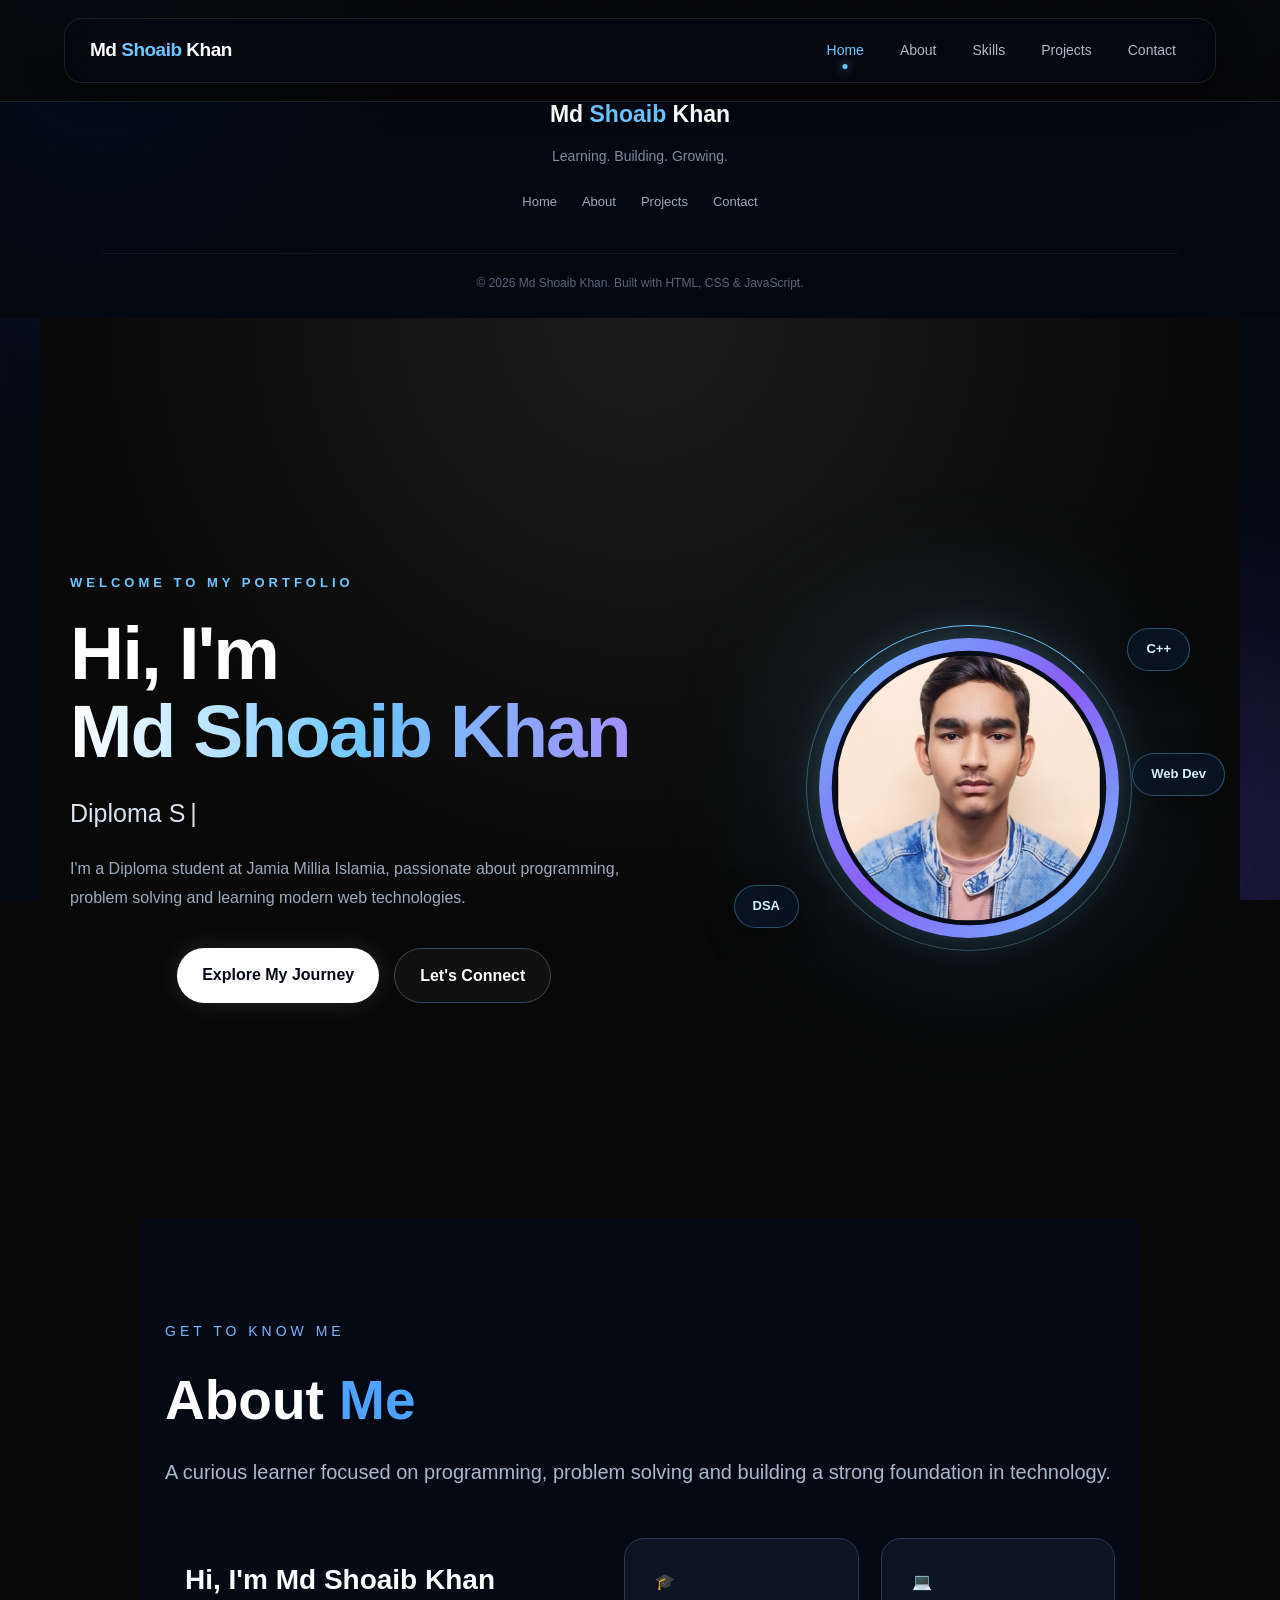
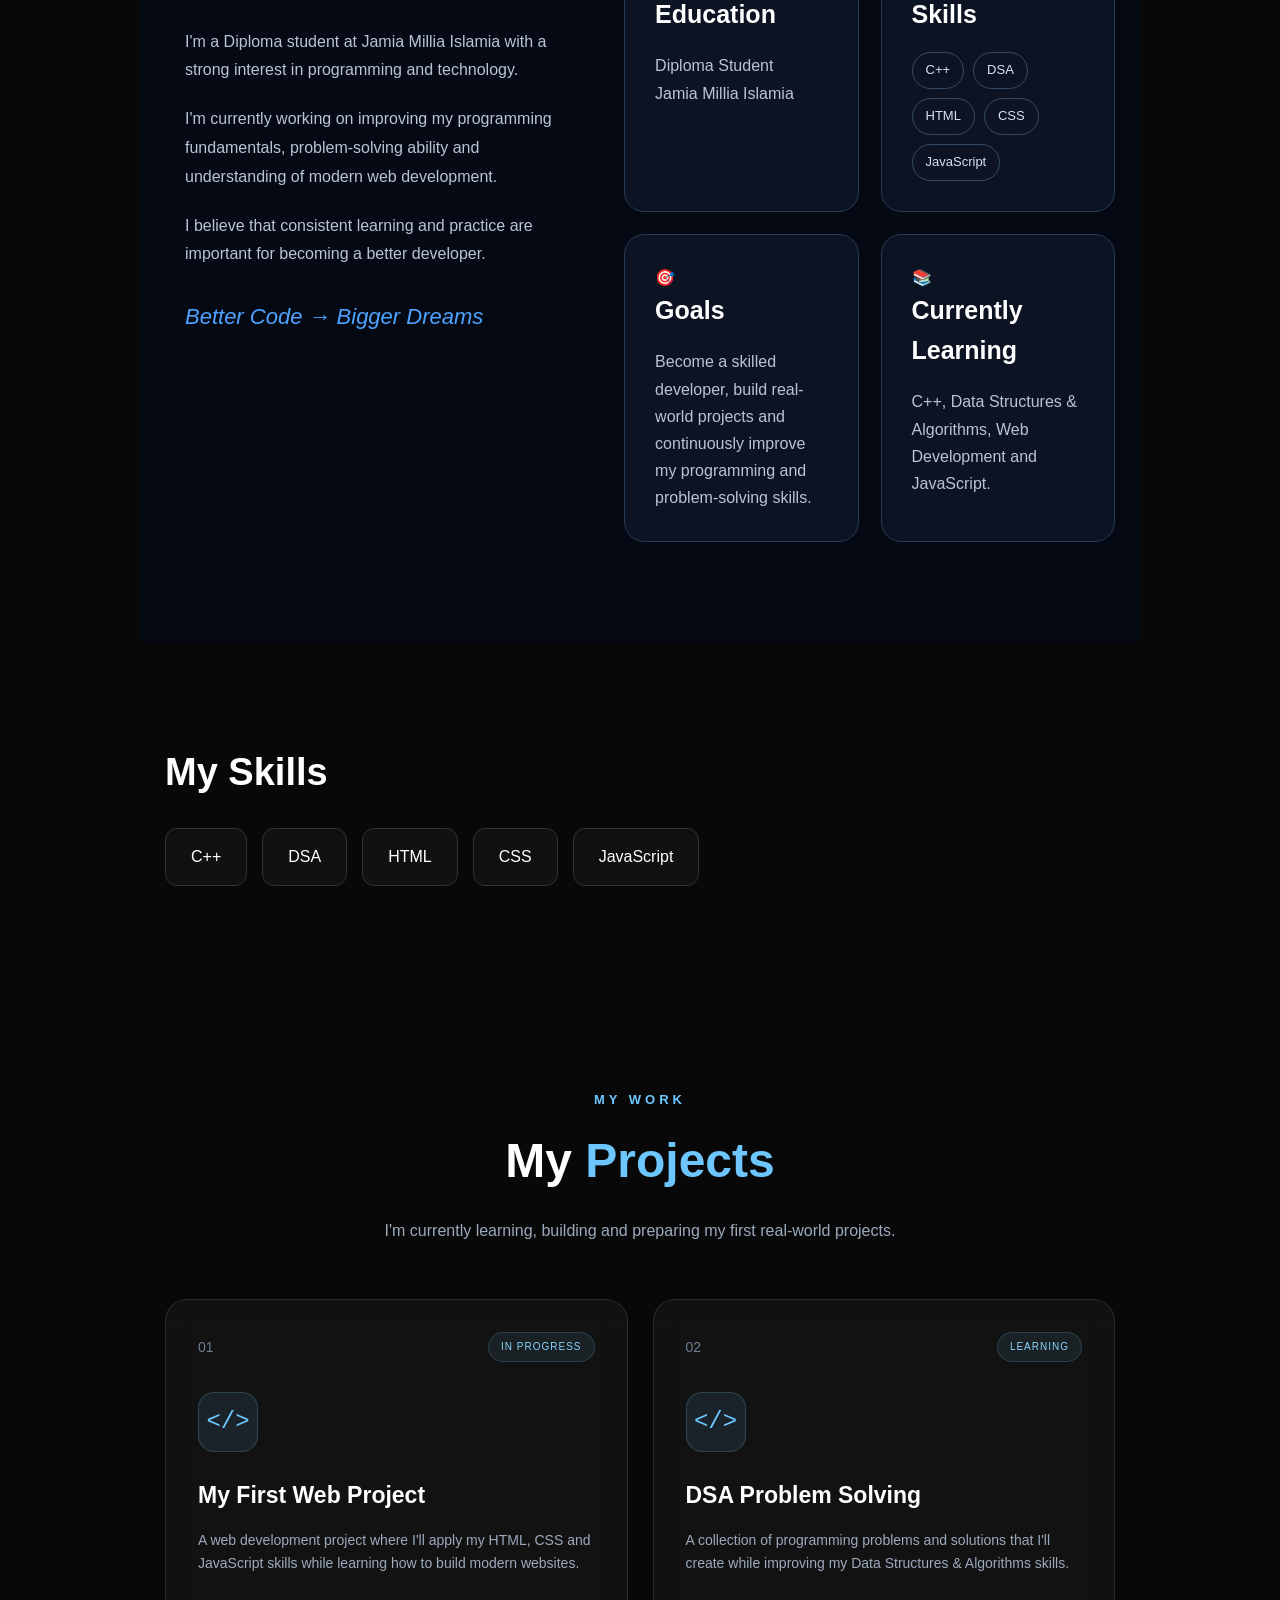
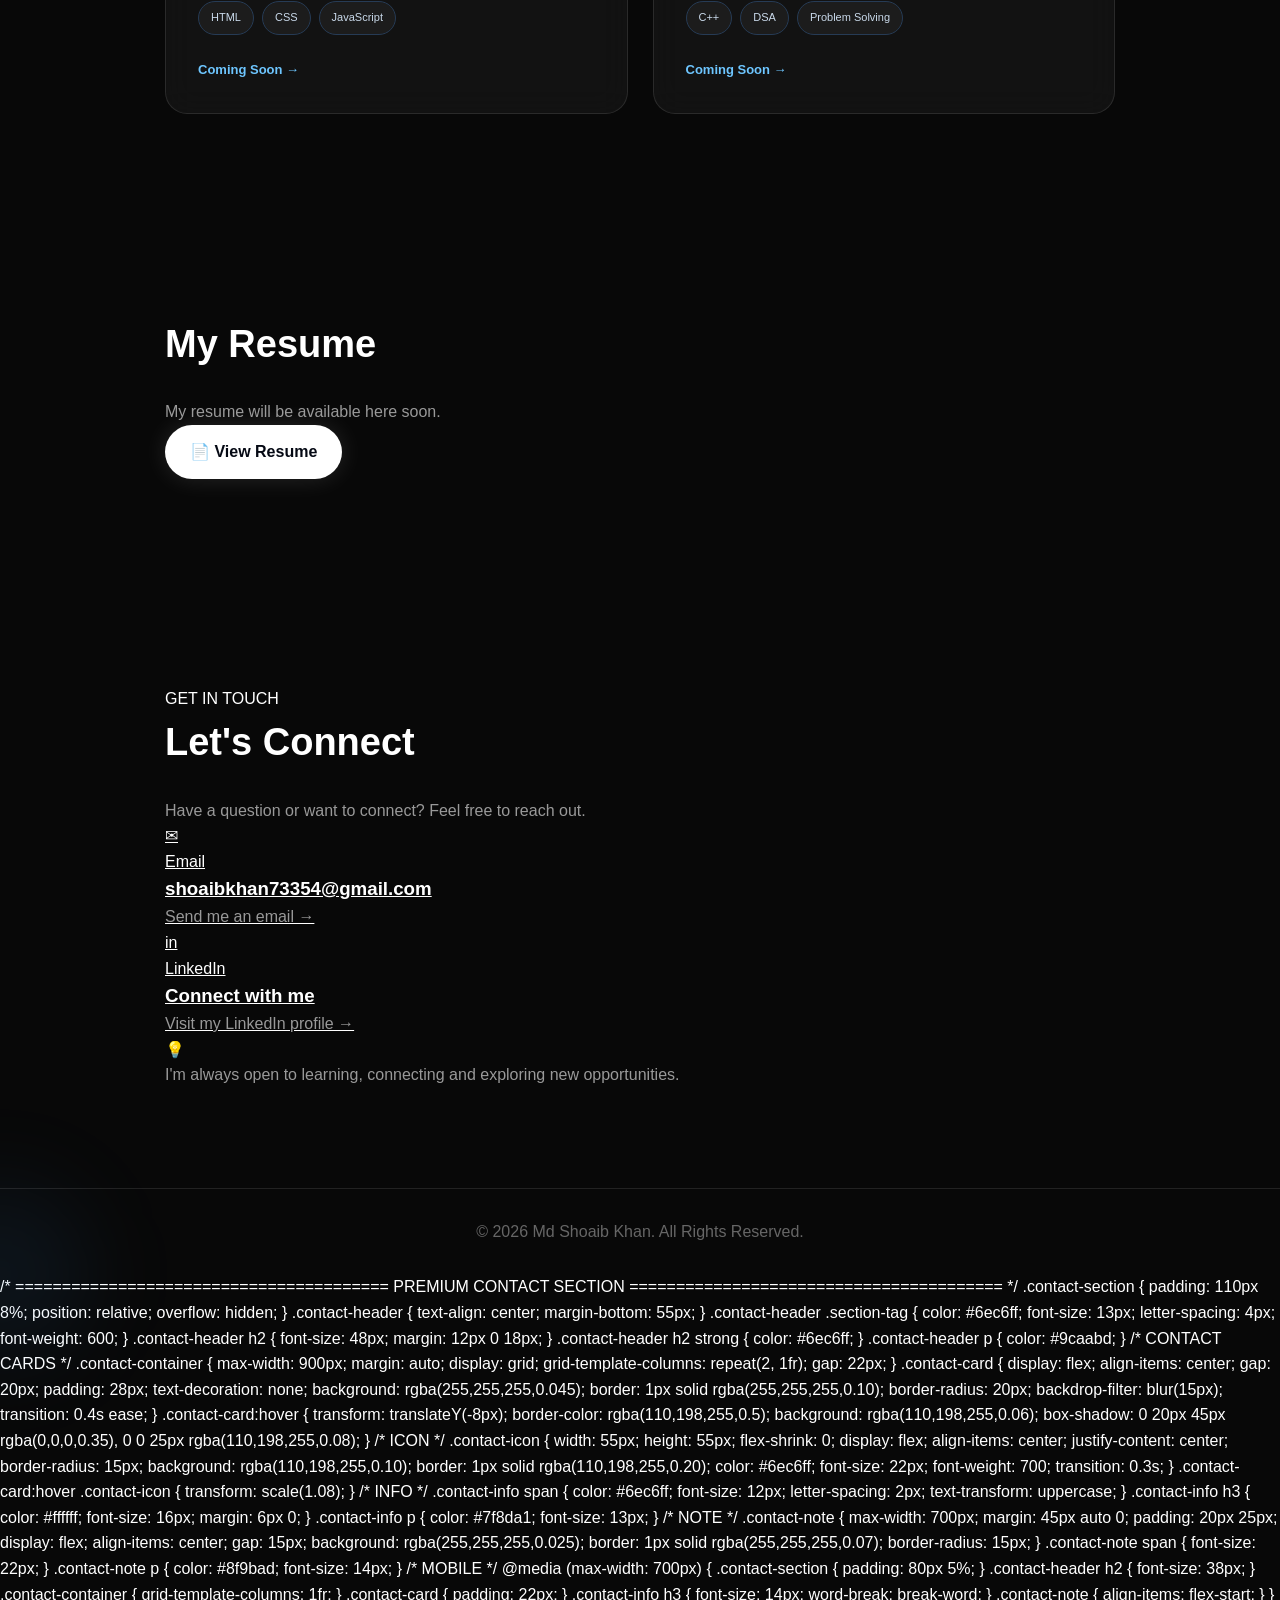
==== index.html @ 38c869c5 "Add files via upload" ====
<!DOCTYPE html>
<html lang="en">
<head>
    <meta charset="UTF-8">
    <meta name="viewport" content="width=device-width, initial-scale=1.0">

    <title>Md Shoaib Khan | Portfolio</title>

    <link rel="stylesheet" href="style.css">
</head>
<!-- FOOTER -->
<footer class="footer">

    <div class="footer-content">

        <a href="#home" class="footer-logo">
            Md <span>Shoaib</span> Khan
        </a>

        <p>
            Learning. Building. Growing.
        </p>

        <div class="footer-links">
            <a href="#home">Home</a>
            <a href="#about">About</a>
            <a href="#projects">Projects</a>
            <a href="#contact">Contact</a>
        </div>

    </div>

    <div class="footer-bottom">
        <p>
            © 2026 Md Shoaib Khan. Built with HTML, CSS & JavaScript.
        </p>
    </div>

</footer>
<body>
    <div class="background-effects">
    <div class="glow glow-one"></div>
    <div class="glow glow-two"></div>
    <div class="grid-overlay"></div>
</div>

    <!-- Navigation -->
    <header>
    <nav class="navbar">

        <a href="#home" class="logo">
            Md <span>Shoaib</span> Khan
        </a>

        <button class="menu-toggle" aria-label="Open menu">
            ☰
        </button>

        <div class="nav-links">

            <a href="#home" class="active">Home</a>
            <a href="#about">About</a>
            <a href="#skills">Skills</a>
            <a href="#projects">Projects</a>
            <a href="#contact">Contact</a>

        </div>

    </nav>
</header>


    <!-- HOME SECTION -->
<section id="home" class="hero">

    <div class="hero-content">

        <p class="small-text">WELCOME TO MY PORTFOLIO</p>

        <h1>
            Hi, I'm <span>Md Shoaib Khan</span>
        </h1>

        <h2>Diploma Student</h2>

        <p class="description">
            I'm a Diploma student at Jamia Millia Islamia,
            passionate about programming, problem solving and
            learning modern web technologies.
        </p>

        <div class="hero-buttons">

            <a href="#about" class="btn primary-btn">
                Explore My Journey
            </a>

            <a href="#contact" class="btn secondary-btn">
                Let's Connect
            </a>

        </div>

    </div>


    <!-- PROFILE CARD -->
<div class="developer-card">

    <div class="profile-glow"></div>

    <div class="profile-frame">

        <div class="profile-ring"></div>

        <img
            src="profile.jpeg"
            alt="Md Shoaib Khan"
            class="profile-photo"
        >

    </div>

    <!-- FLOATING TAGS -->

    <div class="floating-tag tag-one">
        C++
    </div>

    <div class="floating-tag tag-two">
        DSA
    </div>

    <div class="floating-tag tag-three">
        Web Dev
    </div>

</div>


</section>

        <!-- ABOUT SECTION -->
<section id="about" class="about-section">

    <div class="about-header">
        <span class="section-tag">GET TO KNOW ME</span>

        <h2>About <strong>Me</strong></h2>

        <p>
            A curious learner focused on programming, problem solving
            and building a strong foundation in technology.
        </p>
    </div>


    <div class="about-container">

        <div class="about-intro">

            <h3>
                Hi, I'm <strong>Md Shoaib Khan</strong>
            </h3>

            <p>
                I'm a Diploma student at Jamia Millia Islamia with a
                strong interest in programming and technology.
            </p>

            <p>
                I'm currently working on improving my programming
                fundamentals, problem-solving ability and understanding
                of modern web development.
            </p>

            <p>
                I believe that consistent learning and practice are
                important for becoming a better developer.
            </p>

            <div class="about-motto">
                Better Code → Bigger Dreams
            </div>

        </div>


        <!-- FOUR ABOUT CARDS -->
        <div class="about-cards">


            <!-- EDUCATION -->
            <div class="about-card">

                <div class="about-icon">
                    🎓
                </div>

                <h3>Education</h3>

                <p>
                    Diploma Student<br>
                    Jamia Millia Islamia
                </p>

            </div>


            <!-- SKILLS -->
            <div class="about-card">

                <div class="about-icon">
                    💻
                </div>

                <h3>Skills</h3>

                <div class="skill-tags">

                    <span>C++</span>
                    <span>DSA</span>
                    <span>HTML</span>
                    <span>CSS</span>
                    <span>JavaScript</span>

                </div>

            </div>


            <!-- GOALS -->
            <div class="about-card">

                <div class="about-icon">
                    🎯
                </div>

                <h3>Goals</h3>

                <p>
                    Become a skilled developer, build real-world
                    projects and continuously improve my programming
                    and problem-solving skills.
                </p>

            </div>


            <!-- CURRENTLY LEARNING -->
            <div class="about-card">

                <div class="about-icon">
                    📚
                </div>

                <h3>Currently Learning</h3>

                <p>
                    C++, Data Structures & Algorithms,
                    Web Development and JavaScript.
                </p>

            </div>

        </div>

    </div>

</section>





        <!-- Skills Section -->
        <section id="skills">
            <h2>My Skills</h2>

            <div class="skills-container">

                <div class="skill-card">C++</div>
                <div class="skill-card">DSA</div>
                <div class="skill-card">HTML</div>
                <div class="skill-card">CSS</div>
                <div class="skill-card">JavaScript</div>

            </div>
        </section>


        <!-- Projects Section -->
        <!-- PROJECTS SECTION -->
<section id="projects" class="projects-section">

    <div class="projects-header">
        <span class="section-tag">MY WORK</span>

        <h2>My <strong>Projects</strong></h2>

        <p>
            I'm currently learning, building and preparing
            my first real-world projects.
        </p>
    </div>


    <div class="projects-container">

        <!-- PROJECT 01 -->
        <div class="project-card">

            <div class="project-top">
                <span class="project-number">01</span>

                <span class="project-status">
                    IN PROGRESS
                </span>
            </div>

            <div class="project-icon">
                &lt;/&gt;
            </div>

            <h3>My First Web Project</h3>

            <p>
                A web development project where I'll apply my
                HTML, CSS and JavaScript skills while learning
                how to build modern websites.
            </p>

            <div class="project-tech">
                <span>HTML</span>
                <span>CSS</span>
                <span>JavaScript</span>
            </div>

            <div class="project-links">
                <span>Coming Soon →</span>
            </div>

        </div>


        <!-- PROJECT 02 -->
        <div class="project-card">

            <div class="project-top">
                <span class="project-number">02</span>

                <span class="project-status">
                    LEARNING
                </span>
            </div>

            <div class="project-icon">
                &lt;/&gt;
            </div>

            <h3>DSA Problem Solving</h3>

            <p>
                A collection of programming problems and
                solutions that I'll create while improving
                my Data Structures & Algorithms skills.
            </p>

            <div class="project-tech">
                <span>C++</span>
                <span>DSA</span>
                <span>Problem Solving</span>
            </div>

            <div class="project-links">
                <span>Coming Soon →</span>
            </div>

        </div>

    </div>

</section>


        <!-- Resume Section -->
        <section id="resume">
            <h2>My Resume</h2>

            <p>
                My resume will be available here soon.
            </p>

            <a href="resume.pdf" target="_blank" class="btn primary-btn">
    📄 View Resume
</a>
        </section>


        <!-- Contact Section -->
      
    </main>

    <!-- CONTACT SECTION -->
<section id="contact" class="contact-section">

    <div class="contact-header">
        <span class="section-tag">GET IN TOUCH</span>

        <h2>Let's <strong>Connect</strong></h2>

        <p>
            Have a question or want to connect?
            Feel free to reach out.
        </p>
    </div>


    <div class="contact-container">

        <!-- EMAIL CARD -->
        <a
            href="mailto:shoaibkhan73354@gmail.com"
            class="contact-card"
        >

            <div class="contact-icon">
                ✉
            </div>

            <div class="contact-info">
                <span>Email</span>

                <h3>
                    shoaibkhan73354@gmail.com
                </h3>

                <p>
                    Send me an email →
                </p>
            </div>

        </a>


        <!-- LINKEDIN CARD -->
        <a
            href="https://www.linkedin.com/in/shoaibkhan02"
            target="_blank"
            class="contact-card"
        >

            <div class="contact-icon">
                in
            </div>

            <div class="contact-info">
                <span>LinkedIn</span>

                <h3>
                    Connect with me
                </h3>

                <p>
                    Visit my LinkedIn profile →
                </p>
            </div>

        </a>

    </div>


    <div class="contact-note">
        <span>💡</span>
        <p>
            I'm always open to learning, connecting and exploring new opportunities.
        </p>
    </div>

</section>

    <!-- Footer -->
    <footer>
        <p>© 2026 Md Shoaib Khan. All Rights Reserved.</p>
    </footer>


    <script src="script.js"></script>

</body>
</html>
/* ========================================
   PREMIUM CONTACT SECTION
======================================== */

.contact-section {
    padding: 110px 8%;
    position: relative;
    overflow: hidden;
}

.contact-header {
    text-align: center;
    margin-bottom: 55px;
}

.contact-header .section-tag {
    color: #6ec6ff;
    font-size: 13px;
    letter-spacing: 4px;
    font-weight: 600;
}

.contact-header h2 {
    font-size: 48px;
    margin: 12px 0 18px;
}

.contact-header h2 strong {
    color: #6ec6ff;
}

.contact-header p {
    color: #9caabd;
}


/* CONTACT CARDS */

.contact-container {
    max-width: 900px;
    margin: auto;

    display: grid;
    grid-template-columns: repeat(2, 1fr);

    gap: 22px;
}

.contact-card {
    display: flex;
    align-items: center;

    gap: 20px;

    padding: 28px;

    text-decoration: none;

    background: rgba(255,255,255,0.045);

    border: 1px solid rgba(255,255,255,0.10);

    border-radius: 20px;

    backdrop-filter: blur(15px);

    transition: 0.4s ease;
}

.contact-card:hover {
    transform: translateY(-8px);

    border-color: rgba(110,198,255,0.5);

    background: rgba(110,198,255,0.06);

    box-shadow:
        0 20px 45px rgba(0,0,0,0.35),
        0 0 25px rgba(110,198,255,0.08);
}


/* ICON */

.contact-icon {
    width: 55px;
    height: 55px;

    flex-shrink: 0;

    display: flex;
    align-items: center;
    justify-content: center;

    border-radius: 15px;

    background: rgba(110,198,255,0.10);

    border: 1px solid rgba(110,198,255,0.20);

    color: #6ec6ff;

    font-size: 22px;
    font-weight: 700;

    transition: 0.3s;
}

.contact-card:hover .contact-icon {
    transform: scale(1.08);
}


/* INFO */

.contact-info span {
    color: #6ec6ff;

    font-size: 12px;

    letter-spacing: 2px;

    text-transform: uppercase;
}

.contact-info h3 {
    color: #ffffff;

    font-size: 16px;

    margin: 6px 0;
}

.contact-info p {
    color: #7f8da1;

    font-size: 13px;
}


/* NOTE */

.contact-note {
    max-width: 700px;

    margin: 45px auto 0;

    padding: 20px 25px;

    display: flex;

    align-items: center;

    gap: 15px;

    background: rgba(255,255,255,0.025);

    border: 1px solid rgba(255,255,255,0.07);

    border-radius: 15px;
}

.contact-note span {
    font-size: 22px;
}

.contact-note p {
    color: #8f9bad;

    font-size: 14px;
}


/* MOBILE */

@media (max-width: 700px) {

    .contact-section {
        padding: 80px 5%;
    }

    .contact-header h2 {
        font-size: 38px;
    }

    .contact-container {
        grid-template-columns: 1fr;
    }

    .contact-card {
        padding: 22px;
    }

    .contact-info h3 {
        font-size: 14px;
        word-break: break-word;
    }

    .contact-note {
        align-items: flex-start;
    }
}
---- style.css ----
/* =========================
   RESET
========================= */

* {
    margin: 0;
    padding: 0;
    box-sizing: border-box;
}

html {
    scroll-behavior: smooth;
}

body {
    font-family: Arial, sans-serif;
    background: #080808;
    color: #ffffff;
    line-height: 1.6;
}


/* =========================
   NAVBAR
========================= */

header {
    position: fixed;
    top: 0;
    width: 100%;
    z-index: 1000;
    background: rgba(8, 8, 8, 0.85);
    backdrop-filter: blur(12px);
    border-bottom: 1px solid #222;
}

.navbar {
    max-width: 1100px;
    margin: auto;
    padding: 18px 25px;
    display: flex;
    justify-content: space-between;
    align-items: center;
}

.logo {
    color: #ffffff;
    text-decoration: none;
    font-size: 22px;
    font-weight: bold;
}

.nav-links {
    display: flex;
    gap: 25px;
}

.nav-links a {
    color: #bbbbbb;
    text-decoration: none;
    transition: 0.3s;
}

.nav-links a:hover {
    color: #ffffff;
}


/* =========================
   HERO
========================= */

.hero {
    min-height: 100vh;
    display: flex;
    align-items: center;
    justify-content: center;
    text-align: center;
    padding: 120px 20px 60px;

    background:
        radial-gradient(circle at top, #1c1c1c, #080808 55%);
}

.hero-content {
    max-width: 800px;
}

.small-text {
    letter-spacing: 4px;
    font-size: 13px;
    color: #888888;
    margin-bottom: 20px;
}

.hero h1 {
    font-size: clamp(45px, 8vw, 80px);
    line-height: 1.1;
    margin-bottom: 20px;
}

.hero h1 span {
    color: #bdbdbd;
}

.hero h2 {
    font-size: 24px;
    color: #cccccc;
    font-weight: normal;
    margin-bottom: 20px;
}

.description {
    color: #999999;
    max-width: 650px;
    margin: auto;
    font-size: 17px;
}


/* =========================
   BUTTONS
========================= */

.hero-buttons {
    margin-top: 35px;
    display: flex;
    justify-content: center;
    gap: 15px;
    flex-wrap: wrap;
}

.btn {
    display: inline-block;
    padding: 13px 25px;
    border-radius: 30px;
    text-decoration: none;
    transition: 0.3s;
    font-weight: bold;
}

.primary-btn {
    background: #ffffff;
    color: #080808;
}

.primary-btn:hover {
    transform: translateY(-3px);
    box-shadow: 0 10px 30px rgba(255,255,255,0.15);
}

.secondary-btn {
    border: 1px solid #444;
    color: #ffffff;
}

.secondary-btn:hover {
    background: #ffffff;
    color: #080808;
}


/* =========================
   GENERAL SECTIONS
========================= */

section:not(.hero) {
    max-width: 1000px;
    margin: auto;
    padding: 100px 25px;
}

section h2 {
    font-size: 38px;
    margin-bottom: 25px;
}

section p {
    color: #999999;
}


/* =========================
   SKILLS
========================= */

.skills-container {
    display: flex;
    flex-wrap: wrap;
    gap: 15px;
}

.skill-card {
    padding: 15px 25px;
    border: 1px solid #333;
    border-radius: 12px;
    background: #111111;
    transition: 0.3s;
}

.skill-card:hover {
    transform: translateY(-5px);
    border-color: #777777;
}


/* =========================
   CONTACT
========================= */

#contact a {
    color: #ffffff;
}


/* =========================
   FOOTER
========================= */

footer {
    text-align: center;
    padding: 30px;
    border-top: 1px solid #222;
    color: #666666;
}


/* =========================
   MOBILE
========================= */

@media (max-width: 700px) {

    .navbar {
        flex-direction: column;
        gap: 12px;
    }

    .nav-links {
        gap: 15px;
        flex-wrap: wrap;
        justify-content: center;
    }

    .hero h1 {
        font-size: 45px;
    }

    .hero h2 {
        font-size: 20px;
    }

    section h2 {
        font-size: 32px;
    }
}
/* =========================
   ABOUT SECTION
========================= */

.about-section {
    padding: 100px 8%;
    background: #050914;
    color: #fff;
}

.about-header {
    margin-bottom: 50px;
}

.about-header span {
    color: #7db7ff;
    letter-spacing: 4px;
    font-size: 14px;
}

.about-header h2 {
    font-size: 55px;
    margin: 12px 0;
}

.about-header h2 strong {
    color: #4da3ff;
}

.about-header p {
    color: #aab8cc;
    font-size: 20px;
}

.about-container {
    display: grid;
    grid-template-columns: 1fr 1.2fr;
    gap: 50px;
    align-items: start;
}

.about-intro {
    padding: 20px;
}

.about-intro h3 {
    font-size: 28px;
    margin-bottom: 25px;
}

.about-intro p {
    color: #b9c4d5;
    line-height: 1.8;
    font-size: 16px;
    margin-bottom: 20px;
}

.about-intro strong {
    color: #fff;
}

.about-motto {
    margin-top: 30px;
    color: #4da3ff;
    font-size: 22px;
    font-style: italic;
}

.about-cards {
    display: grid;
    grid-template-columns: 1fr 1fr;
    gap: 22px;
}

.about-card {
    position: relative;
    padding: 30px;
    min-height: 260px;
    background: rgba(15, 25, 40, 0.75);
    border: 1px solid #263b55;
    border-radius: 20px;
    transition: 0.3s ease;
}

.about-card:hover {
    transform: translateY(-7px);
    border-color: #4da3ff;
    box-shadow: 0 15px 35px rgba(77, 163, 255, 0.15);
}

.card-number {
    position: absolute;
    top: 20px;
    right: 25px;
    color: #8092aa;
}

.card-icon {
    font-size: 35px;
    margin-bottom: 18px;
}

.about-card h3 {
    font-size: 25px;
    margin-bottom: 18px;
}

.about-card p,
.about-card li {
    color: #b9c4d5;
    line-height: 1.7;
}

.about-card ul {
    padding-left: 20px;
}

.skill-tags {
    display: flex;
    flex-wrap: wrap;
    gap: 9px;
}

.skill-tags span {
    padding: 7px 13px;
    border: 1px solid #344a64;
    border-radius: 20px;
    color: #d7e4f5;
    font-size: 13px;
}

/* Mobile */
@media (max-width: 800px) {

    .about-section {
        padding: 70px 5%;
    }

    .about-header h2 {
        font-size: 42px;
    }

    .about-container {
        grid-template-columns: 1fr;
    }

    .about-cards {
        grid-template-columns: 1fr;
    }

    .about-card {
        min-height: auto;
    }
}
/* =========================
   ABOUT SECTION
========================= */

.about-section {
    padding: 100px 8%;
    background: #050914;
    color: #fff;
}

/* ========================================
   ANIMATION EFFECTS
======================================== */

.reveal {
    opacity: 0;
    transform: translateY(40px);
    transition: opacity 0.8s ease, transform 0.8s ease;
}

.reveal.show {
    opacity: 1;
    transform: translateY(0);
}


/* Typing cursor */

.hero h2::after {
    content: "|";
    margin-left: 5px;
    animation: blink 0.7s infinite;
}

@keyframes blink {
    0%, 50% {
        opacity: 1;
    }

    51%, 100% {
        opacity: 0;
    }
}


/* Mouse glow */

.mouse-glow {
    position: fixed;

    width: 180px;
    height: 180px;

    border-radius: 50%;

    background: rgba(77, 163, 255, 0.08);

    filter: blur(45px);

    pointer-events: none;

    transform: translate(-50%, -50%);

    z-index: 9999;
}
/* ========================================
   FUTURISTIC BACKGROUND
======================================== */

.background-effects {
    position: fixed;
    inset: 0;
    z-index: -1;
    overflow: hidden;
    pointer-events: none;
    background: #050914;
}


/* Moving Glow */

.glow {
    position: absolute;
    width: 400px;
    height: 400px;
    border-radius: 50%;
    filter: blur(100px);
    opacity: 0.18;
}

.glow-one {
    background: #168cff;
    top: -150px;
    left: -100px;
    animation: floatGlow 8s ease-in-out infinite alternate;
}

.glow-two {
    background: #8b5cf6;
    right: -120px;
    bottom: -150px;
    animation: floatGlowTwo 10s ease-in-out infinite alternate;
}


/* Grid */

.grid-overlay {
    position: absolute;
    inset: 0;

    background-image:
        linear-gradient(
            rgba(255,255,255,0.025) 1px,
            transparent 1px
        ),
        linear-gradient(
            90deg,
            rgba(255,255,255,0.025) 1px,
            transparent 1px
        );

    background-size: 50px 50px;

    mask-image: linear-gradient(
        to bottom,
        black,
        transparent 85%
    );
}


/* Glow Animation */

@keyframes floatGlow {

    0% {
        transform: translate(0, 0);
    }

    100% {
        transform: translate(180px, 120px);
    }
}


@keyframes floatGlowTwo {

    0% {
        transform: translate(0, 0);
    }

    100% {
        transform: translate(-150px, -100px);
    }
}
/* ========================================
   PREMIUM HOME SECTION
======================================== */

.hero {
    min-height: 100vh;

    display: grid;
    grid-template-columns: 1.1fr 0.9fr;

    align-items: center;

    gap: 70px;

    max-width: 1200px;
    margin: auto;

    padding: 120px 30px 80px;

    position: relative;
}


/* ========================================
   HERO CONTENT
======================================== */

.hero-content {
    text-align: left;
    position: relative;
    z-index: 5;
}

.small-text {
    color: #6ec6ff;

    font-size: 13px;
    font-weight: 600;

    letter-spacing: 4px;

    margin-bottom: 20px;
}

.hero h1 {
    font-size: clamp(45px, 6vw, 75px);

    line-height: 1.05;

    margin-bottom: 22px;

    letter-spacing: -2px;
}

.hero h1 span {
    display: block;

    background: linear-gradient(
        90deg,
        #ffffff,
        #6ec6ff,
        #a78bfa
    );

    -webkit-background-clip: text;
    -webkit-text-fill-color: transparent;

    background-clip: text;
}

.hero h2 {
    font-size: 25px;

    color: #d8e3f0;

    font-weight: 500;

    margin-bottom: 22px;

    min-height: 38px;
}

.description {
    max-width: 600px;

    color: #9caabd;

    font-size: 16px;

    line-height: 1.8;
}


/* ========================================
   BUTTONS
======================================== */

.hero-buttons {
    display: flex;

    gap: 15px;

    margin-top: 35px;

    flex-wrap: wrap;
}

.btn {
    position: relative;

    padding: 14px 25px;

    border-radius: 30px;

    text-decoration: none;

    font-weight: 600;

    overflow: hidden;

    transition: 0.35s ease;
}

.primary-btn {
    background: #ffffff;
    color: #050914;

    box-shadow: 0 0 25px rgba(255,255,255,0.12);
}

.primary-btn:hover {
    transform: translateY(-4px);
    box-shadow: 0 10px 35px rgba(110,198,255,0.25);
}

.secondary-btn {
    border: 1px solid #344a64;
    color: #ffffff;

    background: rgba(255,255,255,0.03);
}

.secondary-btn:hover {
    transform: translateY(-4px);

    border-color: #6ec6ff;

    background: rgba(110,198,255,0.08);
}


/* ========================================
   DEVELOPER CARD
======================================== */

.developer-card {
    position: relative;

    height: 430px;

    display: flex;

    align-items: center;
    justify-content: center;

    animation: developerFloat 5s ease-in-out infinite;

    z-index: 3;
}

@keyframes developerFloat {

    0%,
    100% {
        transform: translateY(0);
    }

    50% {
        transform: translateY(-12px);
    }
}


/* ========================================
   CODE WINDOW
======================================== */

.code-window {
    width: 100%;
    max-width: 450px;

    border-radius: 20px;

    overflow: hidden;

    background: rgba(8, 15, 27, 0.88);

    border: 1px solid rgba(110,198,255,0.25);

    box-shadow:
        0 30px 80px rgba(0,0,0,0.5),
        0 0 40px rgba(110,198,255,0.08);

    backdrop-filter: blur(20px);

    transform: perspective(900px) rotateY(-5deg);

    transition: 0.5s ease;
}

.code-window:hover {
    transform:
        perspective(900px)
        rotateY(0deg)
        translateY(-8px);

    border-color: rgba(110,198,255,0.55);
}


/* ========================================
   WINDOW BAR
======================================== */

.window-bar {
    height: 45px;

    display: flex;

    align-items: center;

    gap: 8px;

    padding: 0 17px;

    border-bottom: 1px solid #1c2b3d;

    background: rgba(255,255,255,0.025);
}

.window-bar span {
    width: 10px;
    height: 10px;

    border-radius: 50%;

    background: #536273;
}


/* ========================================
   CODE CONTENT
======================================== */

.code-content {
    padding: 35px 30px;

    font-family: "Courier New", monospace;

    font-size: 14px;

    line-height: 2;

    color: #cbd5e1;
}

.code-content p {
    margin: 0;
}

.indent {
    padding-left: 25px;
}

.code-purple {
    color: #c084fc;
}

.code-blue {
    color: #67e8f9;
}

.code-green {
    color: #86efac;
}

.code-orange {
    color: #fbbf24;
}


/* ========================================
   FLOATING TAGS
======================================== */

.floating-tag {
    position: absolute;

    padding: 10px 18px;

    border-radius: 25px;

    background: rgba(10,20,35,0.9);

    border: 1px solid rgba(110,198,255,0.35);

    color: #d8efff;

    font-size: 13px;

    font-weight: 600;

    backdrop-filter: blur(12px);

    box-shadow: 0 10px 30px rgba(0,0,0,0.35);

    animation: tagFloat 4s ease-in-out infinite;
}

.tag-one {
    top: 55px;
    right: 20px;
}

.tag-two {
    bottom: 75px;
    left: 5px;

    animation-delay: 1s;
}

.tag-three {
    top: 180px;
    right: -15px;

    animation-delay: 2s;
}

@keyframes tagFloat {

    0%,
    100% {
        transform: translateY(0);
    }

    50% {
        transform: translateY(-10px);
    }
}


/* ========================================
   RESPONSIVE HOME
======================================== */

@media (max-width: 900px) {

    .hero {
        grid-template-columns: 1fr;

        text-align: center;

        gap: 50px;

        padding-top: 150px;
    }

    .hero-content {
        text-align: center;
    }

    .description {
        margin: auto;
    }

    .hero-buttons {
        justify-content: center;
    }

    .developer-card {
        height: 380px;
    }

    .code-window {
        max-width: 500px;
    }
}


@media (max-width: 500px) {

    .hero {
        padding-left: 20px;
        padding-right: 20px;
    }

    .hero h1 {
        font-size: 43px;
    }

    .hero h2 {
        font-size: 20px;
    }

    .developer-card {
        height: 330px;
    }

    .code-content {
        padding: 25px 18px;
        font-size: 11px;
    }

    .floating-tag {
        font-size: 11px;
        padding: 8px 12px;
    }

    .tag-one {
        right: 0;
    }

    .tag-three {
        right: -5px;
    }
}
/* ========================================
   PROJECTS SECTION
======================================== */

.projects-section {
    padding: 110px 8%;
    position: relative;
}

.projects-header {
    text-align: center;
    margin-bottom: 55px;
}

.projects-header .section-tag {
    color: #6ec6ff;
    font-size: 13px;
    letter-spacing: 4px;
    font-weight: 600;
}

.projects-header h2 {
    font-size: 48px;
    margin: 12px 0 18px;
}

.projects-header h2 strong {
    color: #6ec6ff;
}

.projects-header p {
    color: #9caabd;
}


/* PROJECT GRID */

.projects-container {
    max-width: 1100px;
    margin: auto;

    display: grid;
    grid-template-columns: repeat(2, 1fr);
    gap: 25px;
}


/* PROJECT CARD */

.project-card {
    position: relative;

    padding: 32px;

    min-height: 360px;

    background: rgba(255,255,255,0.045);

    border: 1px solid rgba(255,255,255,0.10);

    border-radius: 22px;

    backdrop-filter: blur(15px);

    transition: 0.4s ease;

    overflow: hidden;
}

.project-card:hover {
    transform: translateY(-10px);

    border-color: rgba(110,198,255,0.5);

    box-shadow:
        0 25px 60px rgba(0,0,0,0.4),
        0 0 30px rgba(110,198,255,0.08);
}


/* TOP */

.project-top {
    display: flex;
    justify-content: space-between;
    align-items: center;

    margin-bottom: 30px;
}

.project-number {
    color: #6d7d91;
    font-size: 14px;
}

.project-status {
    padding: 6px 12px;

    border-radius: 20px;

    background: rgba(110,198,255,0.08);

    border: 1px solid rgba(110,198,255,0.20);

    color: #8bd5ff;

    font-size: 10px;

    letter-spacing: 1px;
}


/* ICON */

.project-icon {
    width: 60px;
    height: 60px;

    display: flex;
    align-items: center;
    justify-content: center;

    margin-bottom: 25px;

    border-radius: 16px;

    background: rgba(110,198,255,0.10);

    border: 1px solid rgba(110,198,255,0.20);

    color: #6ec6ff;

    font-size: 24px;

    font-family: monospace;

    transition: 0.3s;
}

.project-card:hover .project-icon {
    transform: rotate(5deg) scale(1.08);
}


/* TITLE */

.project-card h3 {
    font-size: 23px;
    margin-bottom: 15px;
}


/* DESCRIPTION */

.project-card p {
    color: #9caabd;

    line-height: 1.7;

    font-size: 14px;
}


/* TECHNOLOGIES */

.project-tech {
    display: flex;
    flex-wrap: wrap;

    gap: 8px;

    margin-top: 25px;
}

.project-tech span {
    padding: 7px 12px;

    border-radius: 20px;

    background: rgba(255,255,255,0.04);

    border: 1px solid #263b55;

    color: #c9d9ea;

    font-size: 11px;
}


/* PROJECT LINK */

.project-links {
    margin-top: 25px;

    color: #6ec6ff;

    font-size: 13px;

    font-weight: 600;
}


/* MOBILE */

@media (max-width: 800px) {

    .projects-section {
        padding: 80px 5%;
    }

    .projects-header h2 {
        font-size: 38px;
    }

    .projects-container {
        grid-template-columns: 1fr;
    }

    .project-card {
        min-height: auto;
    }
}
/* ========================================
   PREMIUM NAVBAR
======================================== */

header {
    position: fixed;
    top: 0;
    left: 0;

    width: 100%;

    z-index: 1000;

    padding: 18px 5%;
}

.navbar {
    max-width: 1200px;
    margin: auto;

    height: 65px;

    padding: 0 25px;

    display: flex;
    align-items: center;
    justify-content: space-between;

    background: rgba(5, 9, 20, 0.65);

    border: 1px solid rgba(255,255,255,0.10);

    border-radius: 18px;

    backdrop-filter: blur(18px);
    -webkit-backdrop-filter: blur(18px);

    box-shadow:
        0 10px 35px rgba(0,0,0,0.25);

    transition: 0.35s ease;
}


/* LOGO */

.logo {
    text-decoration: none;

    color: #ffffff;

    font-size: 19px;

    font-weight: 800;

    letter-spacing: -0.5px;
}

.logo span {
    color: #6ec6ff;
}


/* NAV LINKS */

.nav-links {
    display: flex;

    align-items: center;

    gap: 8px;
}

.nav-links a {
    position: relative;

    padding: 10px 14px;

    color: #aeb8c7;

    text-decoration: none;

    font-size: 14px;

    font-weight: 500;

    border-radius: 10px;

    transition: 0.3s ease;
}

.nav-links a:hover {
    color: #ffffff;

    background: rgba(110,198,255,0.08);
}


/* ACTIVE LINK */

.nav-links a.active {
    color: #6ec6ff;
}

.nav-links a.active::after {
    content: "";

    position: absolute;

    left: 50%;
    bottom: 3px;

    width: 5px;
    height: 5px;

    border-radius: 50%;

    background: #6ec6ff;

    transform: translateX(-50%);

    box-shadow: 0 0 10px #6ec6ff;
}


/* MOBILE BUTTON */

.menu-toggle {
    display: none;

    border: 1px solid rgba(255,255,255,0.12);

    background: rgba(255,255,255,0.05);

    color: #ffffff;

    width: 42px;
    height: 42px;

    border-radius: 12px;

    font-size: 22px;

    cursor: pointer;

    transition: 0.3s;
}

.menu-toggle:hover {
    border-color: #6ec6ff;

    color: #6ec6ff;
}


/* ========================================
   MOBILE NAVBAR
======================================== */

@media (max-width: 800px) {

    header {
        padding: 12px 4%;
    }

    .navbar {
        height: 60px;

        padding: 0 16px;

        border-radius: 15px;
    }

    .menu-toggle {
        display: flex;

        align-items: center;
        justify-content: center;
    }

    .nav-links {
        position: absolute;

        top: 72px;

        left: 0;

        width: 100%;

        padding: 12px;

        display: flex;

        flex-direction: column;

        align-items: stretch;

        gap: 4px;

        background: rgba(5,9,20,0.94);

        border: 1px solid rgba(255,255,255,0.10);

        border-radius: 16px;

        backdrop-filter: blur(20px);

        opacity: 0;

        visibility: hidden;

        transform: translateY(-10px);

        transition: 0.3s ease;
    }

    .nav-links.show {
        opacity: 1;

        visibility: visible;

        transform: translateY(0);
    }

    .nav-links a {
        text-align: center;

        padding: 13px;
    }

    .nav-links a.active::after {
        display: none;
    }
}
/* ========================================
   PREMIUM PROFILE PHOTO
======================================== */

.profile-glow {
    position: absolute;

    width: 330px;
    height: 330px;

    border-radius: 50%;

    background: rgba(110, 198, 255, 0.16);

    filter: blur(70px);

    animation: profileGlow 4s ease-in-out infinite alternate;
}

@keyframes profileGlow {

    from {
        transform: scale(0.9);
        opacity: 0.5;
    }

    to {
        transform: scale(1.1);
        opacity: 1;
    }
}


/* PHOTO FRAME */

.profile-frame {
    position: relative;

    width: 300px;
    height: 300px;

    padding: 7px;

    border-radius: 50%;

    background: linear-gradient(
        135deg,
        #6ec6ff,
        #8b5cf6,
        #6ec6ff
    );

    box-shadow:
        0 0 35px rgba(110,198,255,0.25),
        0 25px 60px rgba(0,0,0,0.45);

    animation: photoFloat 5s ease-in-out infinite;

    z-index: 2;
}

.profile-photo {
    width: 100%;
    height: 100%;

    display: block;

    object-fit: cover;

    border-radius: 50%;

    border: 5px solid #070d18;

    background: #070d18;
}


/* ROTATING RING */

.profile-ring {
    position: absolute;

    inset: -13px;

    border-radius: 50%;

    border: 1px solid rgba(110,198,255,0.35);

    border-top-color: #6ec6ff;

    animation: ringRotate 8s linear infinite;

    pointer-events: none;
}

@keyframes ringRotate {
    to {
        transform: rotate(360deg);
    }
}


/* PHOTO FLOAT */

@keyframes photoFloat {

    0%,
    100% {
        transform: translateY(0);
    }

    50% {
        transform: translateY(-12px);
    }
}


/* ========================================
   PROFILE MOBILE
======================================== */


@media (max-width: 500px) {

    .profile-frame {
        width: 230px;
        height: 230px;
    }

    .profile-glow {
        width: 270px;
        height: 270px;
    }
}


/* PROFILE PHOTO */

.profile-photo {
    width: 100%;
    height: 100%;

    display: block;

    object-fit: cover;
    object-position: center 20%;

    border-radius: 50%;
    border: 5px solid #070d18;

    transform: scale(0.96);
}
/* ========================================
   FINAL POLISH
======================================== */

/* Smooth scrolling */

html {
    scroll-behavior: smooth;
}


/* Better section spacing when using navbar links */

section {
    scroll-margin-top: 100px;
}


/* Staggered card animation */

.about-card:nth-child(1),
.project-card:nth-child(1) {
    transition-delay: 0.05s;
}

.about-card:nth-child(2),
.project-card:nth-child(2) {
    transition-delay: 0.15s;
}

.about-card:nth-child(3) {
    transition-delay: 0.25s;
}

.about-card:nth-child(4) {
    transition-delay: 0.35s;
}


/* Button shine */

.btn {
    isolation: isolate;
}

.btn::before {
    content: "";

    position: absolute;

    top: 0;
    left: -100%;

    width: 60%;
    height: 100%;

    background: linear-gradient(
        90deg,
        transparent,
        rgba(255,255,255,0.25),
        transparent
    );

    transform: skewX(-20deg);

    transition: left 0.6s ease;

    z-index: -1;
}

.btn:hover::before {
    left: 140%;
}
/* ========================================
   PREMIUM FOOTER
======================================== */

.footer {
    margin-top: 40px;
    padding: 55px 8% 25px;

    border-top: 1px solid rgba(255,255,255,0.08);

    background: rgba(3,7,15,0.75);

    text-align: center;
}

.footer-content {
    max-width: 900px;
    margin: auto;
}

.footer-logo {
    text-decoration: none;

    color: #ffffff;

    font-size: 23px;
    font-weight: 800;
}

.footer-logo span {
    color: #6ec6ff;
}

.footer-content > p {
    margin: 12px 0 25px;

    color: #7f8da1;

    font-size: 14px;
}

.footer-links {
    display: flex;
    justify-content: center;

    gap: 25px;

    flex-wrap: wrap;
}

.footer-links a {
    color: #9caabd;

    text-decoration: none;

    font-size: 13px;

    transition: 0.3s ease;
}

.footer-links a:hover {
    color: #6ec6ff;

    transform: translateY(-2px);
}

.footer-bottom {
    margin-top: 40px;

    padding-top: 20px;

    border-top: 1px solid rgba(255,255,255,0.06);
}

.footer-bottom p {
    margin: 0;

    color: #59677a;

    font-size: 12px;
}

@media (max-width: 500px) {

    .footer {
        padding: 45px 5% 20px;
    }

    .footer-links {
        gap: 16px;
    }
}
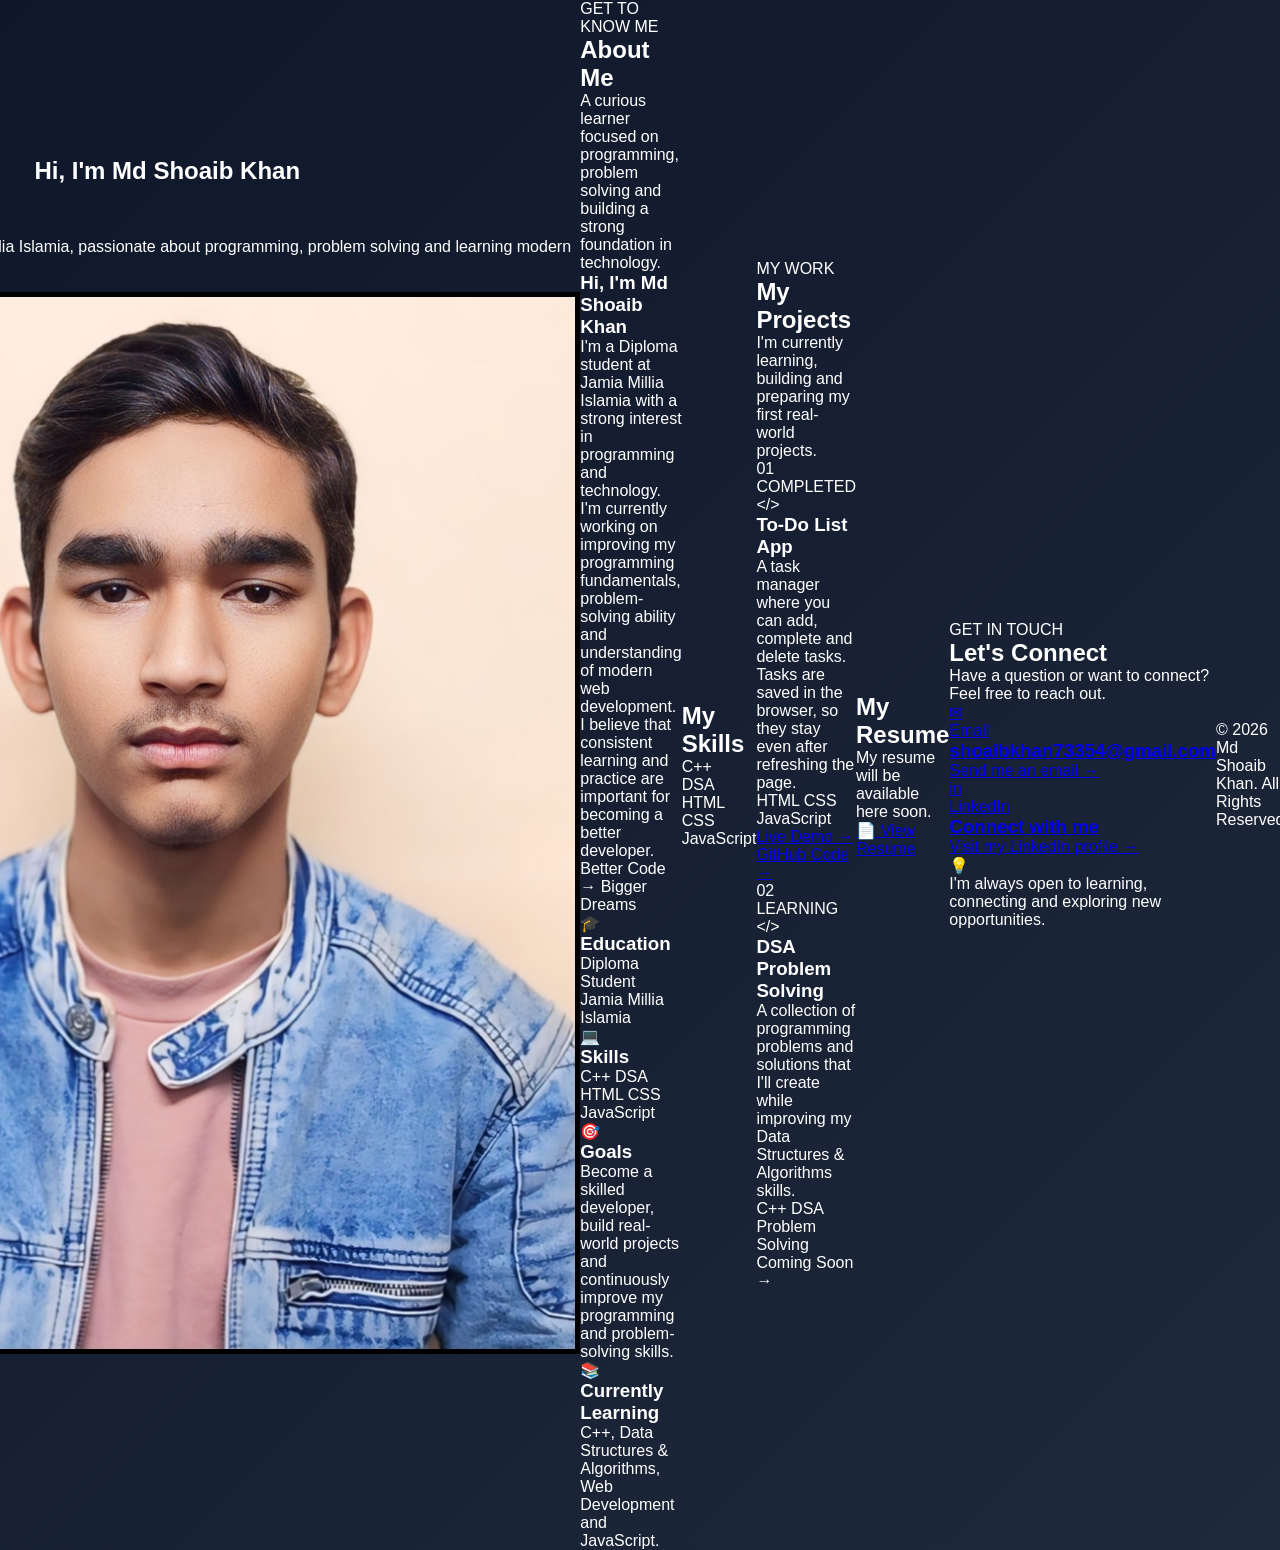
==== commit 207e23a0: "Restore HTML structure and update projects section Restored the original HTML structure and footer c" ====
--- a/index.html
+++ b/index.html
@@ -307,6 +307,7 @@
 
     <div class="projects-container">
 
+        
         <!-- PROJECT 01 -->
         <div class="project-card">
 
@@ -314,7 +315,7 @@
                 <span class="project-number">01</span>
 
                 <span class="project-status">
-                    IN PROGRESS
+                    COMPLETED
                 </span>
             </div>
 
@@ -322,12 +323,12 @@
                 &lt;/&gt;
             </div>
 
-            <h3>My First Web Project</h3>
+            <h3>To-Do List App</h3>
 
             <p>
-                A web development project where I'll apply my
-                HTML, CSS and JavaScript skills while learning
-                how to build modern websites.
+                A task manager where you can add, complete and
+                delete tasks. Tasks are saved in the browser,
+                so they stay even after refreshing the page.
             </p>
 
             <div class="project-tech">
@@ -337,7 +338,8 @@
             </div>
 
             <div class="project-links">
-                <span>Coming Soon →</span>
+                <a href="todo-list/" target="_blank">Live Demo →</a>
+                <a href="https://github.com/mdshoaibkhan0216/Md-Shoaib-Portfolio/tree/main/todo-list" target="_blank">GitHub Code →</a>
             </div>
 
         </div>
@@ -691,4 +693,4 @@
     .contact-note {
         align-items: flex-start;
     }
-}+}
--- a/style.css
+++ b/style.css
@@ -1,1765 +1,101 @@
-/* =========================
-   RESET
-========================= */
-
 * {
     margin: 0;
     padding: 0;
     box-sizing: border-box;
 }
 
-html {
-    scroll-behavior: smooth;
+body {
+    font-family: Arial, sans-serif;
+    min-height: 100vh;
+    display: flex;
+    justify-content: center;
+    align-items: center;
+    background: linear-gradient(135deg, #0f172a, #1e293b);
+    color: white;
 }
 
-body {
-    font-family: Arial, sans-serif;
-    background: #080808;
-    color: #ffffff;
-    line-height: 1.6;
+.container {
+    width: 90%;
+    max-width: 500px;
+    background: rgba(255, 255, 255, 0.08);
+    padding: 30px;
+    border-radius: 20px;
+    box-shadow: 0 20px 40px rgba(0, 0, 0, 0.3);
 }
 
-
-/* =========================
-   NAVBAR
-========================= */
-
-header {
-    position: fixed;
-    top: 0;
-    width: 100%;
-    z-index: 1000;
-    background: rgba(8, 8, 8, 0.85);
-    backdrop-filter: blur(12px);
-    border-bottom: 1px solid #222;
+h1 {
+    text-align: center;
+    margin-bottom: 25px;
 }
 
-.navbar {
-    max-width: 1100px;
-    margin: auto;
-    padding: 18px 25px;
+.input-box {
+    display: flex;
+    gap: 10px;
+}
+
+input {
+    flex: 1;
+    padding: 14px;
+    border: none;
+    border-radius: 10px;
+    outline: none;
+    font-size: 16px;
+}
+
+button {
+    padding: 14px 20px;
+    border: none;
+    border-radius: 10px;
+    background: #38bdf8;
+    color: #0f172a;
+    font-weight: bold;
+    cursor: pointer;
+}
+
+button:hover {
+    opacity: 0.85;
+}
+
+ul {
+    list-style: none;
+    margin-top: 25px;
+}
+
+li {
+    background: rgba(255, 255, 255, 0.08);
+    padding: 14px;
+    margin-bottom: 10px;
+    border-radius: 10px;
     display: flex;
     justify-content: space-between;
     align-items: center;
 }
 
-.logo {
-    color: #ffffff;
-    text-decoration: none;
-    font-size: 22px;
-    font-weight: bold;
+.delete-btn {
+    background: #ef4444;
+    color: white;
+    padding: 8px 12px;
 }
-
-.nav-links {
-    display: flex;
-    gap: 25px;
-}
-
-.nav-links a {
-    color: #bbbbbb;
-    text-decoration: none;
-    transition: 0.3s;
-}
-
-.nav-links a:hover {
-    color: #ffffff;
-}
-
-
-/* =========================
-   HERO
-========================= */
-
-.hero {
-    min-height: 100vh;
-    display: flex;
-    align-items: center;
-    justify-content: center;
+#taskCounter {
     text-align: center;
-    padding: 120px 20px 60px;
-
-    background:
-        radial-gradient(circle at top, #1c1c1c, #080808 55%);
-}
-
-.hero-content {
-    max-width: 800px;
-}
-
-.small-text {
-    letter-spacing: 4px;
-    font-size: 13px;
-    color: #888888;
+    color: #94a3b8;
     margin-bottom: 20px;
-}
-
-.hero h1 {
-    font-size: clamp(45px, 8vw, 80px);
-    line-height: 1.1;
-    margin-bottom: 20px;
-}
-
-.hero h1 span {
-    color: #bdbdbd;
-}
-
-.hero h2 {
-    font-size: 24px;
-    color: #cccccc;
-    font-weight: normal;
-    margin-bottom: 20px;
-}
-
-.description {
-    color: #999999;
-    max-width: 650px;
-    margin: auto;
-    font-size: 17px;
-}
-
-
-/* =========================
-   BUTTONS
-========================= */
-
-.hero-buttons {
-    margin-top: 35px;
-    display: flex;
-    justify-content: center;
-    gap: 15px;
-    flex-wrap: wrap;
-}
-
-.btn {
-    display: inline-block;
-    padding: 13px 25px;
-    border-radius: 30px;
-    text-decoration: none;
-    transition: 0.3s;
-    font-weight: bold;
-}
-
-.primary-btn {
-    background: #ffffff;
-    color: #080808;
-}
-
-.primary-btn:hover {
-    transform: translateY(-3px);
-    box-shadow: 0 10px 30px rgba(255,255,255,0.15);
-}
-
-.secondary-btn {
-    border: 1px solid #444;
-    color: #ffffff;
-}
-
-.secondary-btn:hover {
-    background: #ffffff;
-    color: #080808;
-}
-
-
-/* =========================
-   GENERAL SECTIONS
-========================= */
-
-section:not(.hero) {
-    max-width: 1000px;
-    margin: auto;
-    padding: 100px 25px;
-}
-
-section h2 {
-    font-size: 38px;
-    margin-bottom: 25px;
-}
-
-section p {
-    color: #999999;
-}
-
-
-/* =========================
-   SKILLS
-========================= */
-
-.skills-container {
-    display: flex;
-    flex-wrap: wrap;
-    gap: 15px;
-}
-
-.skill-card {
-    padding: 15px 25px;
-    border: 1px solid #333;
-    border-radius: 12px;
-    background: #111111;
-    transition: 0.3s;
-}
-
-.skill-card:hover {
-    transform: translateY(-5px);
-    border-color: #777777;
-}
-
-
-/* =========================
-   CONTACT
-========================= */
-
-#contact a {
-    color: #ffffff;
-}
-
-
-/* =========================
-   FOOTER
-========================= */
-
-footer {
-    text-align: center;
-    padding: 30px;
-    border-top: 1px solid #222;
-    color: #666666;
-}
-
-
-/* =========================
-   MOBILE
-========================= */
-
-@media (max-width: 700px) {
-
-    .navbar {
-        flex-direction: column;
-        gap: 12px;
-    }
-
-    .nav-links {
-        gap: 15px;
-        flex-wrap: wrap;
-        justify-content: center;
-    }
-
-    .hero h1 {
-        font-size: 45px;
-    }
-
-    .hero h2 {
-        font-size: 20px;
-    }
-
-    section h2 {
-        font-size: 32px;
-    }
-}
-/* =========================
-   ABOUT SECTION
-========================= */
-
-.about-section {
-    padding: 100px 8%;
-    background: #050914;
-    color: #fff;
-}
-
-.about-header {
-    margin-bottom: 50px;
-}
-
-.about-header span {
-    color: #7db7ff;
-    letter-spacing: 4px;
     font-size: 14px;
 }
 
-.about-header h2 {
-    font-size: 55px;
-    margin: 12px 0;
+li.completed span {
+    text-decoration: line-through;
+    opacity: 0.5;
 }
 
-.about-header h2 strong {
-    color: #4da3ff;
+.complete-btn {
+    background: #22c55e;
+    color: white;
+    padding: 8px 12px;
+    margin-right: 6px;
 }
 
-.about-header p {
-    color: #aab8cc;
-    font-size: 20px;
-}
-
-.about-container {
-    display: grid;
-    grid-template-columns: 1fr 1.2fr;
-    gap: 50px;
-    align-items: start;
-}
-
-.about-intro {
-    padding: 20px;
-}
-
-.about-intro h3 {
-    font-size: 28px;
-    margin-bottom: 25px;
-}
-
-.about-intro p {
-    color: #b9c4d5;
-    line-height: 1.8;
-    font-size: 16px;
-    margin-bottom: 20px;
-}
-
-.about-intro strong {
-    color: #fff;
-}
-
-.about-motto {
-    margin-top: 30px;
-    color: #4da3ff;
-    font-size: 22px;
-    font-style: italic;
-}
-
-.about-cards {
-    display: grid;
-    grid-template-columns: 1fr 1fr;
-    gap: 22px;
-}
-
-.about-card {
-    position: relative;
-    padding: 30px;
-    min-height: 260px;
-    background: rgba(15, 25, 40, 0.75);
-    border: 1px solid #263b55;
-    border-radius: 20px;
-    transition: 0.3s ease;
-}
-
-.about-card:hover {
-    transform: translateY(-7px);
-    border-color: #4da3ff;
-    box-shadow: 0 15px 35px rgba(77, 163, 255, 0.15);
-}
-
-.card-number {
-    position: absolute;
-    top: 20px;
-    right: 25px;
-    color: #8092aa;
-}
-
-.card-icon {
-    font-size: 35px;
-    margin-bottom: 18px;
-}
-
-.about-card h3 {
-    font-size: 25px;
-    margin-bottom: 18px;
-}
-
-.about-card p,
-.about-card li {
-    color: #b9c4d5;
-    line-height: 1.7;
-}
-
-.about-card ul {
-    padding-left: 20px;
-}
-
-.skill-tags {
+.task-buttons {
     display: flex;
-    flex-wrap: wrap;
-    gap: 9px;
-}
-
-.skill-tags span {
-    padding: 7px 13px;
-    border: 1px solid #344a64;
-    border-radius: 20px;
-    color: #d7e4f5;
-    font-size: 13px;
-}
-
-/* Mobile */
-@media (max-width: 800px) {
-
-    .about-section {
-        padding: 70px 5%;
-    }
-
-    .about-header h2 {
-        font-size: 42px;
-    }
-
-    .about-container {
-        grid-template-columns: 1fr;
-    }
-
-    .about-cards {
-        grid-template-columns: 1fr;
-    }
-
-    .about-card {
-        min-height: auto;
-    }
-}
-/* =========================
-   ABOUT SECTION
-========================= */
-
-.about-section {
-    padding: 100px 8%;
-    background: #050914;
-    color: #fff;
-}
-
-/* ========================================
-   ANIMATION EFFECTS
-======================================== */
-
-.reveal {
-    opacity: 0;
-    transform: translateY(40px);
-    transition: opacity 0.8s ease, transform 0.8s ease;
-}
-
-.reveal.show {
-    opacity: 1;
-    transform: translateY(0);
-}
-
-
-/* Typing cursor */
-
-.hero h2::after {
-    content: "|";
-    margin-left: 5px;
-    animation: blink 0.7s infinite;
-}
-
-@keyframes blink {
-    0%, 50% {
-        opacity: 1;
-    }
-
-    51%, 100% {
-        opacity: 0;
-    }
-}
-
-
-/* Mouse glow */
-
-.mouse-glow {
-    position: fixed;
-
-    width: 180px;
-    height: 180px;
-
-    border-radius: 50%;
-
-    background: rgba(77, 163, 255, 0.08);
-
-    filter: blur(45px);
-
-    pointer-events: none;
-
-    transform: translate(-50%, -50%);
-
-    z-index: 9999;
-}
-/* ========================================
-   FUTURISTIC BACKGROUND
-======================================== */
-
-.background-effects {
-    position: fixed;
-    inset: 0;
-    z-index: -1;
-    overflow: hidden;
-    pointer-events: none;
-    background: #050914;
-}
-
-
-/* Moving Glow */
-
-.glow {
-    position: absolute;
-    width: 400px;
-    height: 400px;
-    border-radius: 50%;
-    filter: blur(100px);
-    opacity: 0.18;
-}
-
-.glow-one {
-    background: #168cff;
-    top: -150px;
-    left: -100px;
-    animation: floatGlow 8s ease-in-out infinite alternate;
-}
-
-.glow-two {
-    background: #8b5cf6;
-    right: -120px;
-    bottom: -150px;
-    animation: floatGlowTwo 10s ease-in-out infinite alternate;
-}
-
-
-/* Grid */
-
-.grid-overlay {
-    position: absolute;
-    inset: 0;
-
-    background-image:
-        linear-gradient(
-            rgba(255,255,255,0.025) 1px,
-            transparent 1px
-        ),
-        linear-gradient(
-            90deg,
-            rgba(255,255,255,0.025) 1px,
-            transparent 1px
-        );
-
-    background-size: 50px 50px;
-
-    mask-image: linear-gradient(
-        to bottom,
-        black,
-        transparent 85%
-    );
-}
-
-
-/* Glow Animation */
-
-@keyframes floatGlow {
-
-    0% {
-        transform: translate(0, 0);
-    }
-
-    100% {
-        transform: translate(180px, 120px);
-    }
-}
-
-
-@keyframes floatGlowTwo {
-
-    0% {
-        transform: translate(0, 0);
-    }
-
-    100% {
-        transform: translate(-150px, -100px);
-    }
-}
-/* ========================================
-   PREMIUM HOME SECTION
-======================================== */
-
-.hero {
-    min-height: 100vh;
-
-    display: grid;
-    grid-template-columns: 1.1fr 0.9fr;
-
-    align-items: center;
-
-    gap: 70px;
-
-    max-width: 1200px;
-    margin: auto;
-
-    padding: 120px 30px 80px;
-
-    position: relative;
-}
-
-
-/* ========================================
-   HERO CONTENT
-======================================== */
-
-.hero-content {
-    text-align: left;
-    position: relative;
-    z-index: 5;
-}
-
-.small-text {
-    color: #6ec6ff;
-
-    font-size: 13px;
-    font-weight: 600;
-
-    letter-spacing: 4px;
-
-    margin-bottom: 20px;
-}
-
-.hero h1 {
-    font-size: clamp(45px, 6vw, 75px);
-
-    line-height: 1.05;
-
-    margin-bottom: 22px;
-
-    letter-spacing: -2px;
-}
-
-.hero h1 span {
-    display: block;
-
-    background: linear-gradient(
-        90deg,
-        #ffffff,
-        #6ec6ff,
-        #a78bfa
-    );
-
-    -webkit-background-clip: text;
-    -webkit-text-fill-color: transparent;
-
-    background-clip: text;
-}
-
-.hero h2 {
-    font-size: 25px;
-
-    color: #d8e3f0;
-
-    font-weight: 500;
-
-    margin-bottom: 22px;
-
-    min-height: 38px;
-}
-
-.description {
-    max-width: 600px;
-
-    color: #9caabd;
-
-    font-size: 16px;
-
-    line-height: 1.8;
-}
-
-
-/* ========================================
-   BUTTONS
-======================================== */
-
-.hero-buttons {
-    display: flex;
-
-    gap: 15px;
-
-    margin-top: 35px;
-
-    flex-wrap: wrap;
-}
-
-.btn {
-    position: relative;
-
-    padding: 14px 25px;
-
-    border-radius: 30px;
-
-    text-decoration: none;
-
-    font-weight: 600;
-
-    overflow: hidden;
-
-    transition: 0.35s ease;
-}
-
-.primary-btn {
-    background: #ffffff;
-    color: #050914;
-
-    box-shadow: 0 0 25px rgba(255,255,255,0.12);
-}
-
-.primary-btn:hover {
-    transform: translateY(-4px);
-    box-shadow: 0 10px 35px rgba(110,198,255,0.25);
-}
-
-.secondary-btn {
-    border: 1px solid #344a64;
-    color: #ffffff;
-
-    background: rgba(255,255,255,0.03);
-}
-
-.secondary-btn:hover {
-    transform: translateY(-4px);
-
-    border-color: #6ec6ff;
-
-    background: rgba(110,198,255,0.08);
-}
-
-
-/* ========================================
-   DEVELOPER CARD
-======================================== */
-
-.developer-card {
-    position: relative;
-
-    height: 430px;
-
-    display: flex;
-
-    align-items: center;
-    justify-content: center;
-
-    animation: developerFloat 5s ease-in-out infinite;
-
-    z-index: 3;
-}
-
-@keyframes developerFloat {
-
-    0%,
-    100% {
-        transform: translateY(0);
-    }
-
-    50% {
-        transform: translateY(-12px);
-    }
-}
-
-
-/* ========================================
-   CODE WINDOW
-======================================== */
-
-.code-window {
-    width: 100%;
-    max-width: 450px;
-
-    border-radius: 20px;
-
-    overflow: hidden;
-
-    background: rgba(8, 15, 27, 0.88);
-
-    border: 1px solid rgba(110,198,255,0.25);
-
-    box-shadow:
-        0 30px 80px rgba(0,0,0,0.5),
-        0 0 40px rgba(110,198,255,0.08);
-
-    backdrop-filter: blur(20px);
-
-    transform: perspective(900px) rotateY(-5deg);
-
-    transition: 0.5s ease;
-}
-
-.code-window:hover {
-    transform:
-        perspective(900px)
-        rotateY(0deg)
-        translateY(-8px);
-
-    border-color: rgba(110,198,255,0.55);
-}
-
-
-/* ========================================
-   WINDOW BAR
-======================================== */
-
-.window-bar {
-    height: 45px;
-
-    display: flex;
-
-    align-items: center;
-
-    gap: 8px;
-
-    padding: 0 17px;
-
-    border-bottom: 1px solid #1c2b3d;
-
-    background: rgba(255,255,255,0.025);
-}
-
-.window-bar span {
-    width: 10px;
-    height: 10px;
-
-    border-radius: 50%;
-
-    background: #536273;
-}
-
-
-/* ========================================
-   CODE CONTENT
-======================================== */
-
-.code-content {
-    padding: 35px 30px;
-
-    font-family: "Courier New", monospace;
-
-    font-size: 14px;
-
-    line-height: 2;
-
-    color: #cbd5e1;
-}
-
-.code-content p {
-    margin: 0;
-}
-
-.indent {
-    padding-left: 25px;
-}
-
-.code-purple {
-    color: #c084fc;
-}
-
-.code-blue {
-    color: #67e8f9;
-}
-
-.code-green {
-    color: #86efac;
-}
-
-.code-orange {
-    color: #fbbf24;
-}
-
-
-/* ========================================
-   FLOATING TAGS
-======================================== */
-
-.floating-tag {
-    position: absolute;
-
-    padding: 10px 18px;
-
-    border-radius: 25px;
-
-    background: rgba(10,20,35,0.9);
-
-    border: 1px solid rgba(110,198,255,0.35);
-
-    color: #d8efff;
-
-    font-size: 13px;
-
-    font-weight: 600;
-
-    backdrop-filter: blur(12px);
-
-    box-shadow: 0 10px 30px rgba(0,0,0,0.35);
-
-    animation: tagFloat 4s ease-in-out infinite;
-}
-
-.tag-one {
-    top: 55px;
-    right: 20px;
-}
-
-.tag-two {
-    bottom: 75px;
-    left: 5px;
-
-    animation-delay: 1s;
-}
-
-.tag-three {
-    top: 180px;
-    right: -15px;
-
-    animation-delay: 2s;
-}
-
-@keyframes tagFloat {
-
-    0%,
-    100% {
-        transform: translateY(0);
-    }
-
-    50% {
-        transform: translateY(-10px);
-    }
-}
-
-
-/* ========================================
-   RESPONSIVE HOME
-======================================== */
-
-@media (max-width: 900px) {
-
-    .hero {
-        grid-template-columns: 1fr;
-
-        text-align: center;
-
-        gap: 50px;
-
-        padding-top: 150px;
-    }
-
-    .hero-content {
-        text-align: center;
-    }
-
-    .description {
-        margin: auto;
-    }
-
-    .hero-buttons {
-        justify-content: center;
-    }
-
-    .developer-card {
-        height: 380px;
-    }
-
-    .code-window {
-        max-width: 500px;
-    }
-}
-
-
-@media (max-width: 500px) {
-
-    .hero {
-        padding-left: 20px;
-        padding-right: 20px;
-    }
-
-    .hero h1 {
-        font-size: 43px;
-    }
-
-    .hero h2 {
-        font-size: 20px;
-    }
-
-    .developer-card {
-        height: 330px;
-    }
-
-    .code-content {
-        padding: 25px 18px;
-        font-size: 11px;
-    }
-
-    .floating-tag {
-        font-size: 11px;
-        padding: 8px 12px;
-    }
-
-    .tag-one {
-        right: 0;
-    }
-
-    .tag-three {
-        right: -5px;
-    }
-}
-/* ========================================
-   PROJECTS SECTION
-======================================== */
-
-.projects-section {
-    padding: 110px 8%;
-    position: relative;
-}
-
-.projects-header {
-    text-align: center;
-    margin-bottom: 55px;
-}
-
-.projects-header .section-tag {
-    color: #6ec6ff;
-    font-size: 13px;
-    letter-spacing: 4px;
-    font-weight: 600;
-}
-
-.projects-header h2 {
-    font-size: 48px;
-    margin: 12px 0 18px;
-}
-
-.projects-header h2 strong {
-    color: #6ec6ff;
-}
-
-.projects-header p {
-    color: #9caabd;
-}
-
-
-/* PROJECT GRID */
-
-.projects-container {
-    max-width: 1100px;
-    margin: auto;
-
-    display: grid;
-    grid-template-columns: repeat(2, 1fr);
-    gap: 25px;
-}
-
-
-/* PROJECT CARD */
-
-.project-card {
-    position: relative;
-
-    padding: 32px;
-
-    min-height: 360px;
-
-    background: rgba(255,255,255,0.045);
-
-    border: 1px solid rgba(255,255,255,0.10);
-
-    border-radius: 22px;
-
-    backdrop-filter: blur(15px);
-
-    transition: 0.4s ease;
-
-    overflow: hidden;
-}
-
-.project-card:hover {
-    transform: translateY(-10px);
-
-    border-color: rgba(110,198,255,0.5);
-
-    box-shadow:
-        0 25px 60px rgba(0,0,0,0.4),
-        0 0 30px rgba(110,198,255,0.08);
-}
-
-
-/* TOP */
-
-.project-top {
-    display: flex;
-    justify-content: space-between;
-    align-items: center;
-
-    margin-bottom: 30px;
-}
-
-.project-number {
-    color: #6d7d91;
-    font-size: 14px;
-}
-
-.project-status {
-    padding: 6px 12px;
-
-    border-radius: 20px;
-
-    background: rgba(110,198,255,0.08);
-
-    border: 1px solid rgba(110,198,255,0.20);
-
-    color: #8bd5ff;
-
-    font-size: 10px;
-
-    letter-spacing: 1px;
-}
-
-
-/* ICON */
-
-.project-icon {
-    width: 60px;
-    height: 60px;
-
-    display: flex;
-    align-items: center;
-    justify-content: center;
-
-    margin-bottom: 25px;
-
-    border-radius: 16px;
-
-    background: rgba(110,198,255,0.10);
-
-    border: 1px solid rgba(110,198,255,0.20);
-
-    color: #6ec6ff;
-
-    font-size: 24px;
-
-    font-family: monospace;
-
-    transition: 0.3s;
-}
-
-.project-card:hover .project-icon {
-    transform: rotate(5deg) scale(1.08);
-}
-
-
-/* TITLE */
-
-.project-card h3 {
-    font-size: 23px;
-    margin-bottom: 15px;
-}
-
-
-/* DESCRIPTION */
-
-.project-card p {
-    color: #9caabd;
-
-    line-height: 1.7;
-
-    font-size: 14px;
-}
-
-
-/* TECHNOLOGIES */
-
-.project-tech {
-    display: flex;
-    flex-wrap: wrap;
-
-    gap: 8px;
-
-    margin-top: 25px;
-}
-
-.project-tech span {
-    padding: 7px 12px;
-
-    border-radius: 20px;
-
-    background: rgba(255,255,255,0.04);
-
-    border: 1px solid #263b55;
-
-    color: #c9d9ea;
-
-    font-size: 11px;
-}
-
-
-/* PROJECT LINK */
-
-.project-links {
-    margin-top: 25px;
-
-    color: #6ec6ff;
-
-    font-size: 13px;
-
-    font-weight: 600;
-}
-
-
-/* MOBILE */
-
-@media (max-width: 800px) {
-
-    .projects-section {
-        padding: 80px 5%;
-    }
-
-    .projects-header h2 {
-        font-size: 38px;
-    }
-
-    .projects-container {
-        grid-template-columns: 1fr;
-    }
-
-    .project-card {
-        min-height: auto;
-    }
-}
-/* ========================================
-   PREMIUM NAVBAR
-======================================== */
-
-header {
-    position: fixed;
-    top: 0;
-    left: 0;
-
-    width: 100%;
-
-    z-index: 1000;
-
-    padding: 18px 5%;
-}
-
-.navbar {
-    max-width: 1200px;
-    margin: auto;
-
-    height: 65px;
-
-    padding: 0 25px;
-
-    display: flex;
-    align-items: center;
-    justify-content: space-between;
-
-    background: rgba(5, 9, 20, 0.65);
-
-    border: 1px solid rgba(255,255,255,0.10);
-
-    border-radius: 18px;
-
-    backdrop-filter: blur(18px);
-    -webkit-backdrop-filter: blur(18px);
-
-    box-shadow:
-        0 10px 35px rgba(0,0,0,0.25);
-
-    transition: 0.35s ease;
-}
-
-
-/* LOGO */
-
-.logo {
-    text-decoration: none;
-
-    color: #ffffff;
-
-    font-size: 19px;
-
-    font-weight: 800;
-
-    letter-spacing: -0.5px;
-}
-
-.logo span {
-    color: #6ec6ff;
-}
-
-
-/* NAV LINKS */
-
-.nav-links {
-    display: flex;
-
-    align-items: center;
-
-    gap: 8px;
-}
-
-.nav-links a {
-    position: relative;
-
-    padding: 10px 14px;
-
-    color: #aeb8c7;
-
-    text-decoration: none;
-
-    font-size: 14px;
-
-    font-weight: 500;
-
-    border-radius: 10px;
-
-    transition: 0.3s ease;
-}
-
-.nav-links a:hover {
-    color: #ffffff;
-
-    background: rgba(110,198,255,0.08);
-}
-
-
-/* ACTIVE LINK */
-
-.nav-links a.active {
-    color: #6ec6ff;
-}
-
-.nav-links a.active::after {
-    content: "";
-
-    position: absolute;
-
-    left: 50%;
-    bottom: 3px;
-
-    width: 5px;
-    height: 5px;
-
-    border-radius: 50%;
-
-    background: #6ec6ff;
-
-    transform: translateX(-50%);
-
-    box-shadow: 0 0 10px #6ec6ff;
-}
-
-
-/* MOBILE BUTTON */
-
-.menu-toggle {
-    display: none;
-
-    border: 1px solid rgba(255,255,255,0.12);
-
-    background: rgba(255,255,255,0.05);
-
-    color: #ffffff;
-
-    width: 42px;
-    height: 42px;
-
-    border-radius: 12px;
-
-    font-size: 22px;
-
-    cursor: pointer;
-
-    transition: 0.3s;
-}
-
-.menu-toggle:hover {
-    border-color: #6ec6ff;
-
-    color: #6ec6ff;
-}
-
-
-/* ========================================
-   MOBILE NAVBAR
-======================================== */
-
-@media (max-width: 800px) {
-
-    header {
-        padding: 12px 4%;
-    }
-
-    .navbar {
-        height: 60px;
-
-        padding: 0 16px;
-
-        border-radius: 15px;
-    }
-
-    .menu-toggle {
-        display: flex;
-
-        align-items: center;
-        justify-content: center;
-    }
-
-    .nav-links {
-        position: absolute;
-
-        top: 72px;
-
-        left: 0;
-
-        width: 100%;
-
-        padding: 12px;
-
-        display: flex;
-
-        flex-direction: column;
-
-        align-items: stretch;
-
-        gap: 4px;
-
-        background: rgba(5,9,20,0.94);
-
-        border: 1px solid rgba(255,255,255,0.10);
-
-        border-radius: 16px;
-
-        backdrop-filter: blur(20px);
-
-        opacity: 0;
-
-        visibility: hidden;
-
-        transform: translateY(-10px);
-
-        transition: 0.3s ease;
-    }
-
-    .nav-links.show {
-        opacity: 1;
-
-        visibility: visible;
-
-        transform: translateY(0);
-    }
-
-    .nav-links a {
-        text-align: center;
-
-        padding: 13px;
-    }
-
-    .nav-links a.active::after {
-        display: none;
-    }
-}
-/* ========================================
-   PREMIUM PROFILE PHOTO
-======================================== */
-
-.profile-glow {
-    position: absolute;
-
-    width: 330px;
-    height: 330px;
-
-    border-radius: 50%;
-
-    background: rgba(110, 198, 255, 0.16);
-
-    filter: blur(70px);
-
-    animation: profileGlow 4s ease-in-out infinite alternate;
-}
-
-@keyframes profileGlow {
-
-    from {
-        transform: scale(0.9);
-        opacity: 0.5;
-    }
-
-    to {
-        transform: scale(1.1);
-        opacity: 1;
-    }
-}
-
-
-/* PHOTO FRAME */
-
-.profile-frame {
-    position: relative;
-
-    width: 300px;
-    height: 300px;
-
-    padding: 7px;
-
-    border-radius: 50%;
-
-    background: linear-gradient(
-        135deg,
-        #6ec6ff,
-        #8b5cf6,
-        #6ec6ff
-    );
-
-    box-shadow:
-        0 0 35px rgba(110,198,255,0.25),
-        0 25px 60px rgba(0,0,0,0.45);
-
-    animation: photoFloat 5s ease-in-out infinite;
-
-    z-index: 2;
-}
-
-.profile-photo {
-    width: 100%;
-    height: 100%;
-
-    display: block;
-
-    object-fit: cover;
-
-    border-radius: 50%;
-
-    border: 5px solid #070d18;
-
-    background: #070d18;
-}
-
-
-/* ROTATING RING */
-
-.profile-ring {
-    position: absolute;
-
-    inset: -13px;
-
-    border-radius: 50%;
-
-    border: 1px solid rgba(110,198,255,0.35);
-
-    border-top-color: #6ec6ff;
-
-    animation: ringRotate 8s linear infinite;
-
-    pointer-events: none;
-}
-
-@keyframes ringRotate {
-    to {
-        transform: rotate(360deg);
-    }
-}
-
-
-/* PHOTO FLOAT */
-
-@keyframes photoFloat {
-
-    0%,
-    100% {
-        transform: translateY(0);
-    }
-
-    50% {
-        transform: translateY(-12px);
-    }
-}
-
-
-/* ========================================
-   PROFILE MOBILE
-======================================== */
-
-
-@media (max-width: 500px) {
-
-    .profile-frame {
-        width: 230px;
-        height: 230px;
-    }
-
-    .profile-glow {
-        width: 270px;
-        height: 270px;
-    }
-}
-
-
-/* PROFILE PHOTO */
-
-.profile-photo {
-    width: 100%;
-    height: 100%;
-
-    display: block;
-
-    object-fit: cover;
-    object-position: center 20%;
-
-    border-radius: 50%;
-    border: 5px solid #070d18;
-
-    transform: scale(0.96);
-}
-/* ========================================
-   FINAL POLISH
-======================================== */
-
-/* Smooth scrolling */
-
-html {
-    scroll-behavior: smooth;
-}
-
-
-/* Better section spacing when using navbar links */
-
-section {
-    scroll-margin-top: 100px;
-}
-
-
-/* Staggered card animation */
-
-.about-card:nth-child(1),
-.project-card:nth-child(1) {
-    transition-delay: 0.05s;
-}
-
-.about-card:nth-child(2),
-.project-card:nth-child(2) {
-    transition-delay: 0.15s;
-}
-
-.about-card:nth-child(3) {
-    transition-delay: 0.25s;
-}
-
-.about-card:nth-child(4) {
-    transition-delay: 0.35s;
-}
-
-
-/* Button shine */
-
-.btn {
-    isolation: isolate;
-}
-
-.btn::before {
-    content: "";
-
-    position: absolute;
-
-    top: 0;
-    left: -100%;
-
-    width: 60%;
-    height: 100%;
-
-    background: linear-gradient(
-        90deg,
-        transparent,
-        rgba(255,255,255,0.25),
-        transparent
-    );
-
-    transform: skewX(-20deg);
-
-    transition: left 0.6s ease;
-
-    z-index: -1;
-}
-
-.btn:hover::before {
-    left: 140%;
-}
-/* ========================================
-   PREMIUM FOOTER
-======================================== */
-
-.footer {
-    margin-top: 40px;
-    padding: 55px 8% 25px;
-
-    border-top: 1px solid rgba(255,255,255,0.08);
-
-    background: rgba(3,7,15,0.75);
-
-    text-align: center;
-}
-
-.footer-content {
-    max-width: 900px;
-    margin: auto;
-}
-
-.footer-logo {
-    text-decoration: none;
-
-    color: #ffffff;
-
-    font-size: 23px;
-    font-weight: 800;
-}
-
-.footer-logo span {
-    color: #6ec6ff;
-}
-
-.footer-content > p {
-    margin: 12px 0 25px;
-
-    color: #7f8da1;
-
-    font-size: 14px;
-}
-
-.footer-links {
-    display: flex;
-    justify-content: center;
-
-    gap: 25px;
-
-    flex-wrap: wrap;
-}
-
-.footer-links a {
-    color: #9caabd;
-
-    text-decoration: none;
-
-    font-size: 13px;
-
-    transition: 0.3s ease;
-}
-
-.footer-links a:hover {
-    color: #6ec6ff;
-
-    transform: translateY(-2px);
-}
-
-.footer-bottom {
-    margin-top: 40px;
-
-    padding-top: 20px;
-
-    border-top: 1px solid rgba(255,255,255,0.06);
-}
-
-.footer-bottom p {
-    margin: 0;
-
-    color: #59677a;
-
-    font-size: 12px;
-}
-
-@media (max-width: 500px) {
-
-    .footer {
-        padding: 45px 5% 20px;
-    }
-
-    .footer-links {
-        gap: 16px;
-    }
+    gap: 6px;
 }
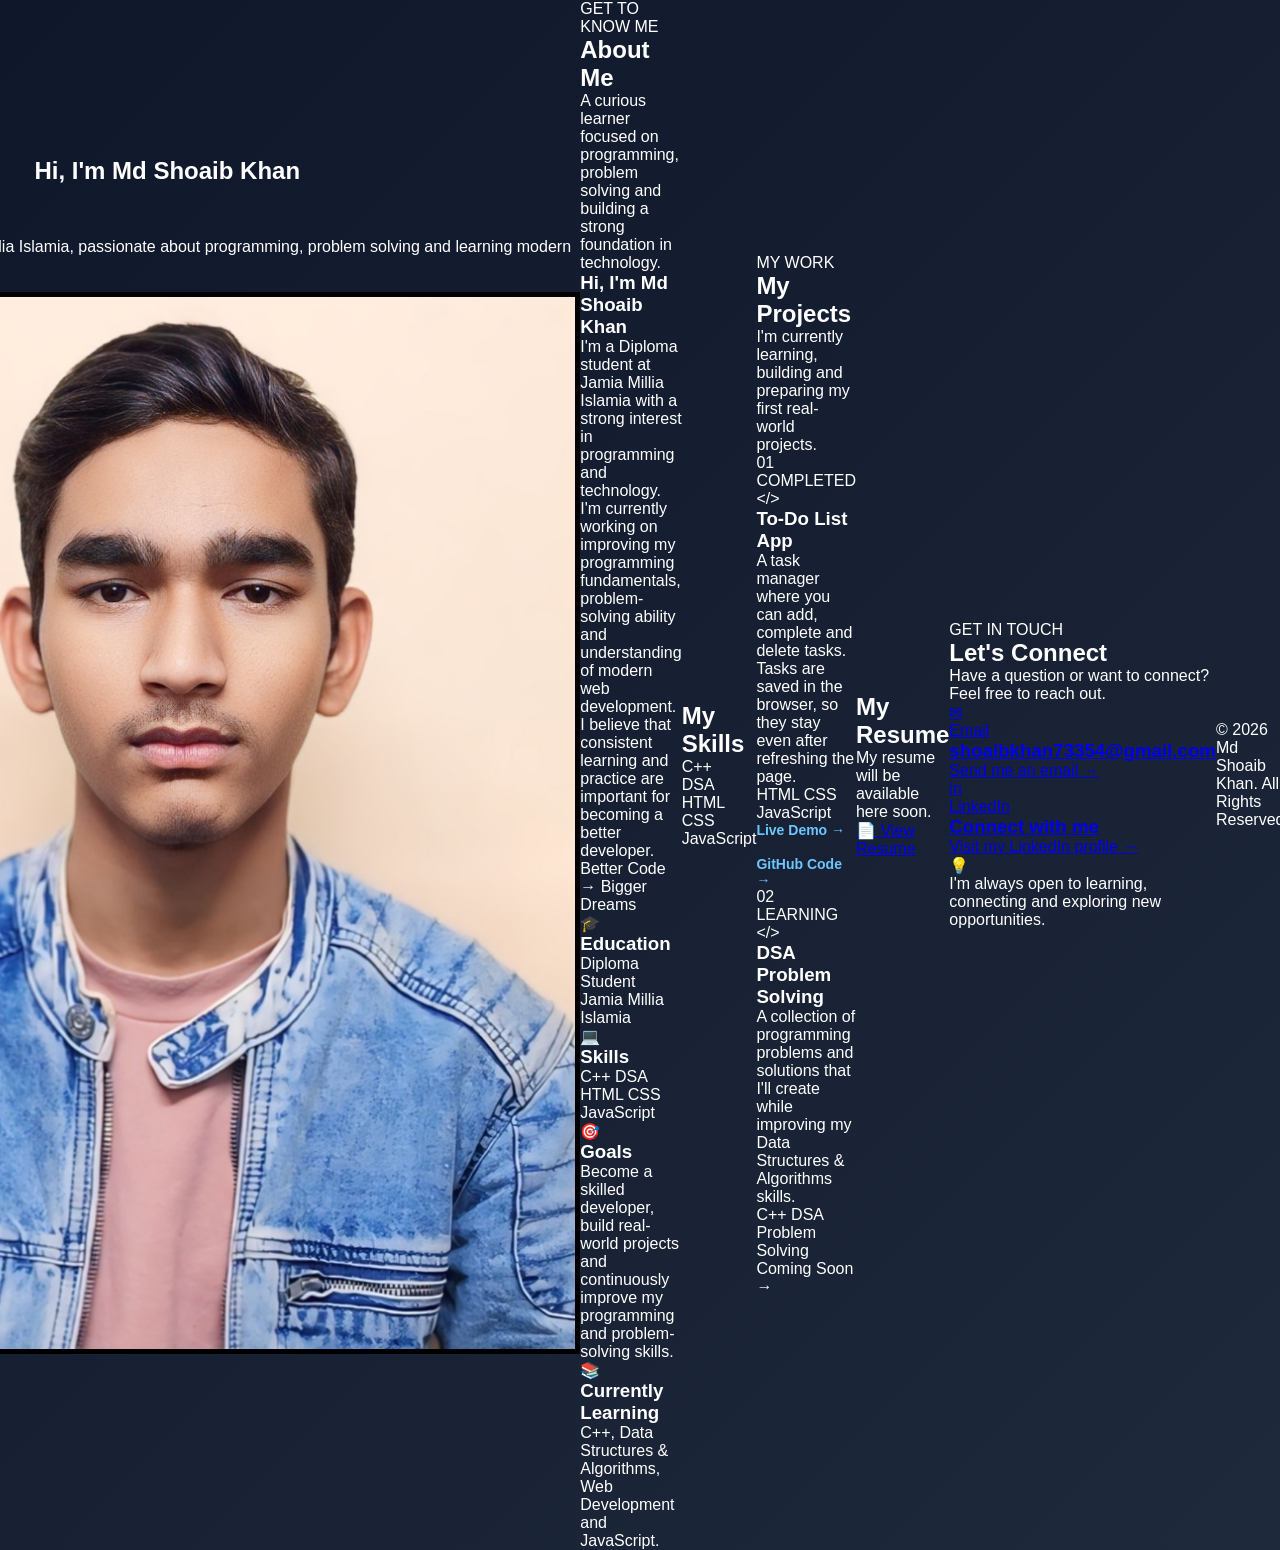
==== commit 94e2c134: "Fix HTML structure and update footer content" ====
--- a/index.html
+++ b/index.html
@@ -447,7 +447,7 @@
 
         <!-- LINKEDIN CARD -->
         <a
-            href="https://www.linkedin.com/in/shoaibkhan02"
+            href="https://www.linkedin.com/in/shoaibkhan0216"
             target="_blank"
             class="contact-card"
         >
--- a/style.css
+++ b/style.css
@@ -98,4 +98,21 @@
 .task-buttons {
     display: flex;
     gap: 6px;
-}+}
+.project-links {
+    display: flex;
+    gap: 18px;
+    flex-wrap: wrap;
+}
+
+.project-links a {
+    color: #6ec6ff;
+    text-decoration: none;
+    font-size: 14px;
+    font-weight: 600;
+    transition: 0.3s;
+}
+
+.project-links a:hover {
+    text-decoration: underline;
+}
